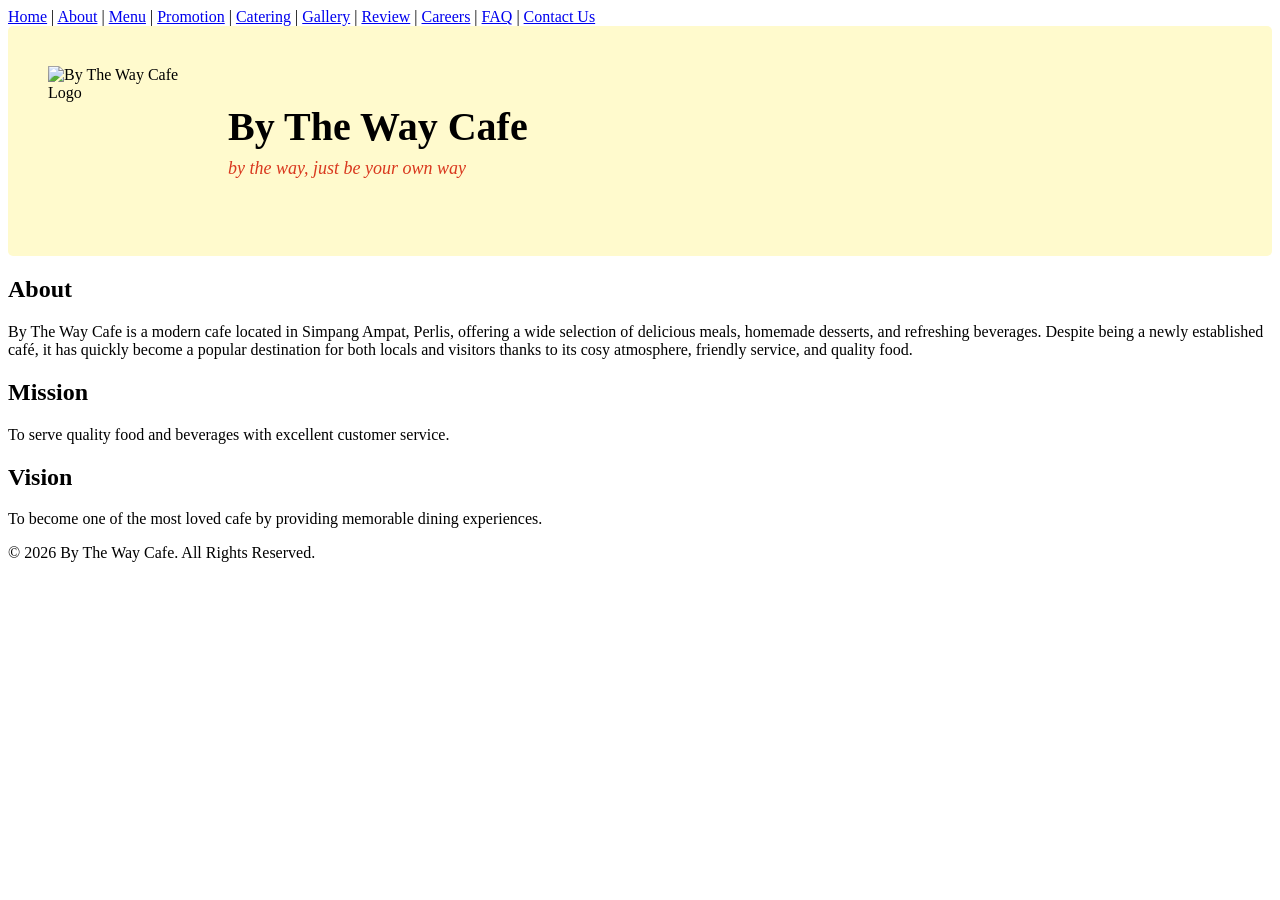
==== frontend/about.html @ bceec510 "Add files via upload" ====
<!DOCTYPE html>
<html lang="en">

<head>
    <meta charset="UTF-8">
    <title>By The Way Cafe | About</title>
    <link rel="stylesheet" href="css/style.css">
    <link rel="stylesheet" href="https://cdnjs.cloudflare.com/ajax/libs/font-awesome/6.5.0/css/all.min.css">
    <style>
        .hero-banner {
            background-color: #FFFACD;
            padding: 40px;
            border-radius: 5px;
            display: flex;
            align-items: center;
            gap: 30px;
        }

        .hero-banner img {
            width: 150px;
            height: 150px;
            object-fit: contain;
        }

        .hero-text h1 {
            margin: 0 0 8px 0;
            font-size: 2.5rem;
        }

        .hero-text .tagline {
            margin: 0;
            font-size: 18px;
            font-style: italic;
            color: #d9381e;
        }
    </style>
</head>

<body>
    <header>
        <nav>
            <a href="index.html">Home</a> | <a href="about.html">About</a> | <a href="menu.html">Menu</a> | <a
                href="promotion.html">Promotion</a> | <a href="catering.html">Catering</a> | <a
                href="gallery.html">Gallery</a> | <a href="review.html">Review</a> | <a href="careers.html">Careers</a>
            | <a href="faq.html">FAQ</a> | <a href="contact.html">Contact Us</a>
        </nav>
    </header>
    <main>
        <div class="hero-banner">
            <img src="media/logo.png" alt="By The Way Cafe Logo">
            <div class="hero-text">
                <h1>By The Way Cafe</h1>
                <p class="tagline">by the way, just be your own way</p>
            </div>
        </div>

        <h2>About </h2>
        <p> By The Way Cafe is a modern cafe located in Simpang Ampat, Perlis, offering a wide selection of delicious
            meals, homemade desserts, and refreshing beverages. Despite being a newly established café, it has quickly
            become a popular destination for both locals and visitors thanks to its cosy atmosphere, friendly service,
            and quality food.</p>

        <h2>Mission</h2>
        <p> To serve quality food and beverages with excellent customer service.</p>

        <h2>Vision</h2>
        <p>To become one of the most loved cafe by providing memorable dining experiences.</p>
    </main>
    <footer>
        <p>&copy; 2026 By The Way Cafe. All Rights Reserved.</p>
    </footer>
</body>

</html>
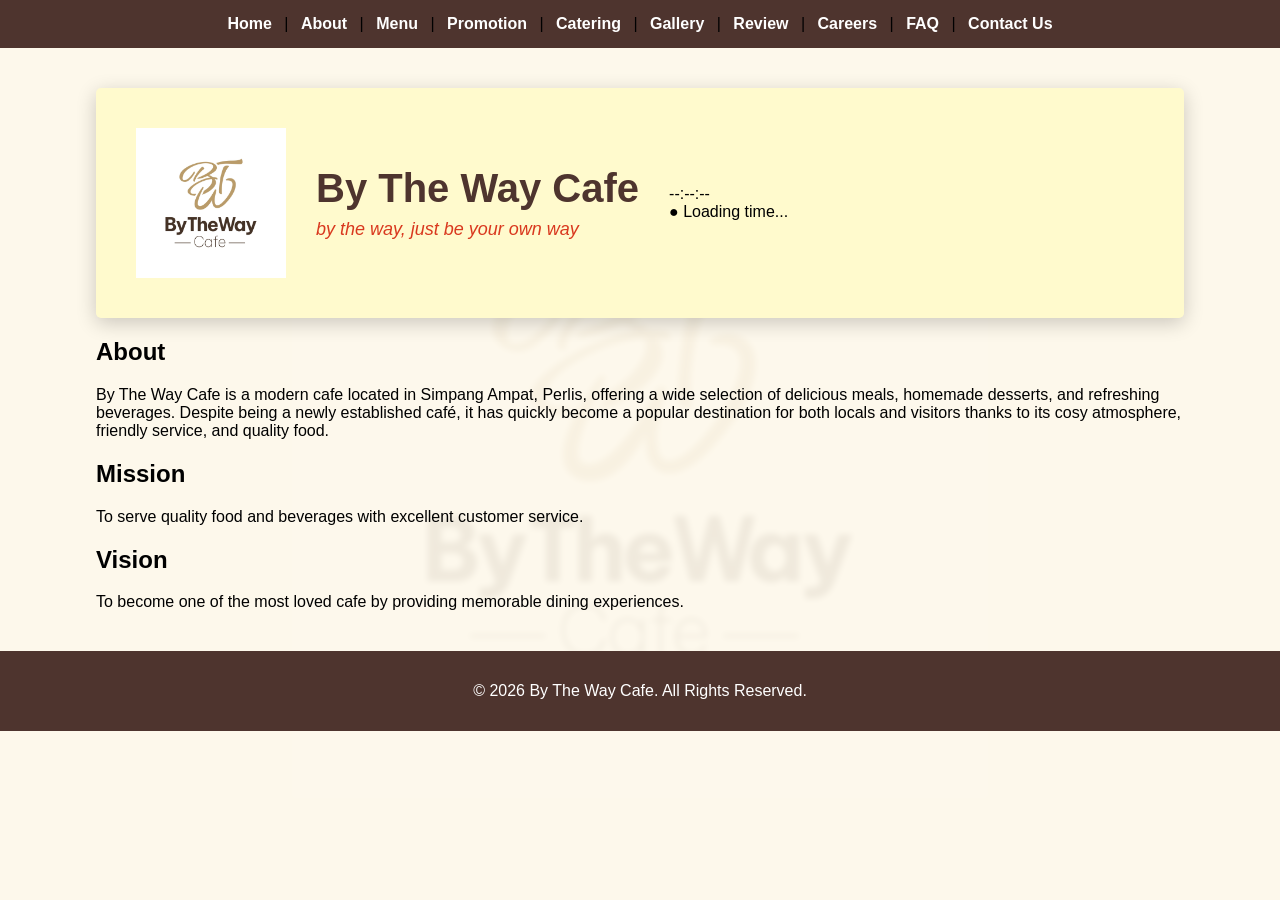
==== commit 92b63043: "Add live clock and shop status widget to About page Added a status widget to display live clock and " ====
--- a/frontend/about.html
+++ b/frontend/about.html
@@ -52,6 +52,10 @@
                 <h1>By The Way Cafe</h1>
                 <p class="tagline">by the way, just be your own way</p>
             </div>
+            <div class="status-widget">
+                <div id="live-clock">--:--:--</div>
+                <div id="shop-status">● Loading time...</div>
+            </div>
         </div>
 
         <h2>About </h2>
@@ -71,4 +75,4 @@
     </footer>
 </body>
 
-</html>+</html>
--- a/frontend/css/style.css
+++ b/frontend/css/style.css
@@ -0,0 +1,140 @@
+body {
+    margin: 0;
+    font-family: Arial, sans-serif;
+    background: #fdf8eb;
+    position: relative;
+}
+
+body::before {
+    content: "";
+    position: fixed;
+    width: 100%;
+    height: 100%;
+    top: 0;
+    left: 0;
+    background: url("../media/logo.png") center no-repeat;
+    background-size: 700px;
+    opacity: 0.07;
+    filter: blur(3px);
+    z-index: -1;
+}
+
+header {
+    background: #4E342E;
+    padding: 15px;
+    text-align: center;
+}
+
+main {
+    width: 85%;
+    margin: 40px auto;
+}
+
+nav a {
+    color: white;
+    text-decoration: none;
+    font-weight: bold;
+    margin: 0 8px;
+    transition: color 0.3s ease;
+}
+
+nav a:hover {
+    color: #FFC107; 
+}
+
+.btn {
+    display: inline-block;
+    margin-top: 20px;
+    padding: 12px 25px;
+    background: #4E342E;
+    color: white;
+    text-decoration: none;
+    border-radius: 5px;
+    transition: background 0.3s ease, transform 0.2s ease;
+}
+
+.btn:hover {
+    background: #FFC107;
+    color: #4E342E;
+    transform: scale(1.05);
+}
+
+.hero-banner {
+    display: flex;
+    align-items: center;
+    gap: 30px;
+    background: #FFFACD;
+    padding: 40px;
+    border-radius: 10px;
+    box-shadow: 0 5px 20px rgba(0,0,0,.2);
+}
+
+.hero-banner img {
+    width: 170px;
+}
+
+.hero-text h1 {
+    font-size: 50px;
+    color: #4E342E;
+    margin-bottom: 10px;
+}
+
+.tagline {
+    color: #d9381e;
+    font-style: italic;
+}
+
+.gallery-container {
+    overflow: hidden;
+    margin-top: 20px;
+}
+
+.gallery-img {
+    float: left; 
+    margin: 10px 20px 10px 0;
+    width: 250px;
+    border-radius: 5px;
+}
+
+.features {
+    display: flex;
+    gap: 20px;
+    margin-top: 30px;
+}
+
+.card {
+    flex: 1;
+    background: white;
+    padding: 20px;
+    border-radius: 8px;
+    box-shadow: 0 2px 10px rgba(0,0,0,.15);
+    position: relative; 
+    transition: transform 0.3s ease, box-shadow 0.3s ease;
+}
+
+.card:hover {
+    transform: translateY(-5px); 
+    box-shadow: 0 6px 15px rgba(0,0,0,.2);
+}
+
+.card-badge {
+    position: absolute; 
+    top: -10px;
+    right: -10px;
+    background: #d9381e;
+    color: white;
+    padding: 5px 12px;
+    font-size: 12px;
+    font-weight: bold;
+    border-radius: 20px;
+    box-shadow: 0 2px 5px rgba(0,0,0,.2);
+}
+
+footer {
+    margin-top: 40px;
+    background: #4E342E;
+    color: white;
+    text-align: center;
+    padding: 15px;
+    clear: both; 
+}
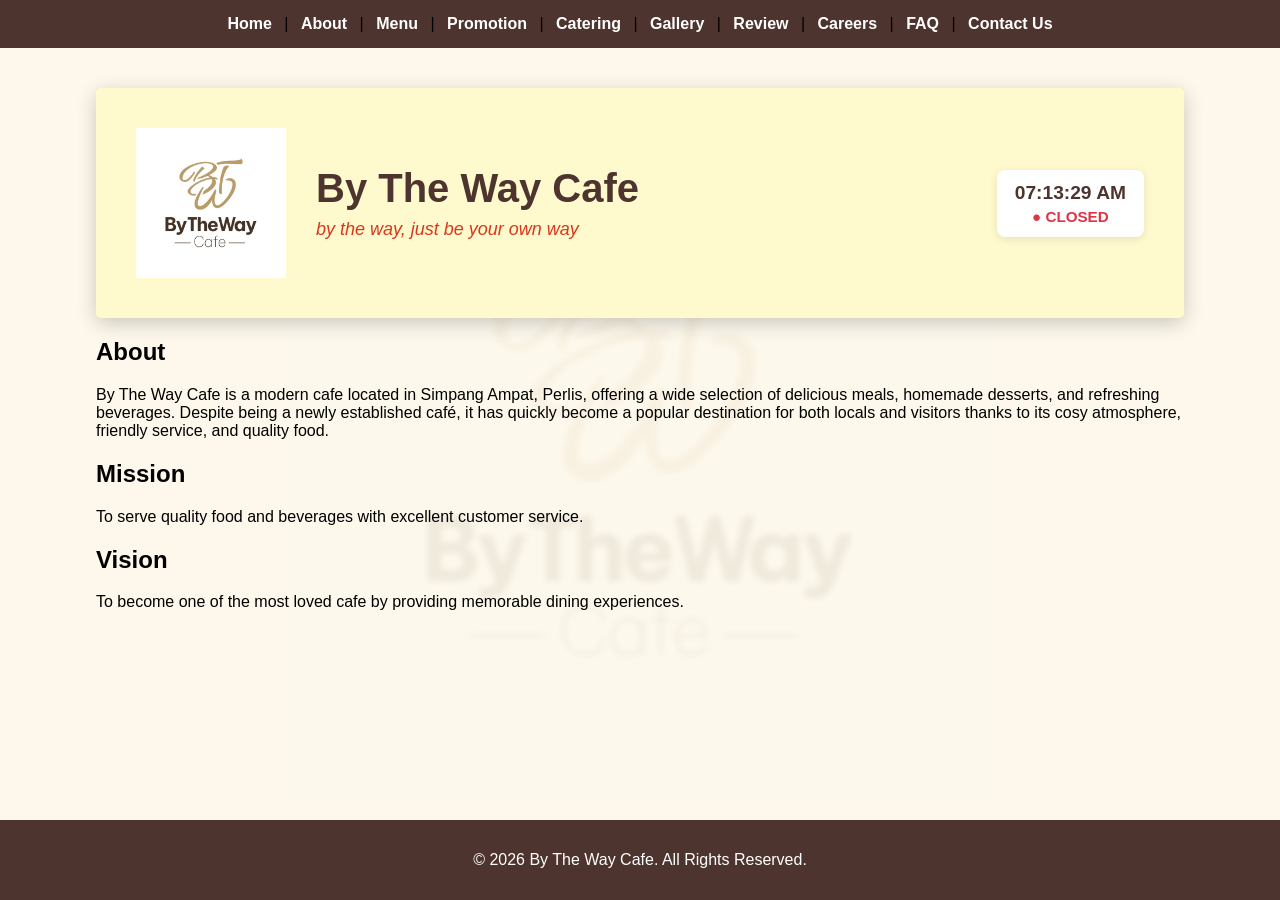
==== commit 7eab5adb: "Add clock script to about.html Added a script tag for the clock functionality." ====
--- a/frontend/about.html
+++ b/frontend/about.html
@@ -73,6 +73,7 @@
     <footer>
         <p>&copy; 2026 By The Way Cafe. All Rights Reserved.</p>
     </footer>
+    <script src="script/clock.js"></script>
 </body>
 
 </html>
--- a/frontend/css/style.css
+++ b/frontend/css/style.css
@@ -1,8 +1,12 @@
+
 body {
     margin: 0;
     font-family: Arial, sans-serif;
     background: #fdf8eb;
     position: relative;
+    display: flex;
+    flex-direction: column;
+    min-height: 100vh;
 }
 
 body::before {
@@ -28,6 +32,7 @@
 main {
     width: 85%;
     margin: 40px auto;
+    flex: 1;
 }
 
 nav a {
@@ -84,6 +89,28 @@
     font-style: italic;
 }
 
+/* clock widget */
+.status-widget {
+    margin-left: auto;
+    text-align: center;
+    background: #ffffff;
+    padding: 12px 18px;
+    border-radius: 8px;
+    box-shadow: 0 2px 8px rgba(0,0,0,.1);
+}
+
+#live-clock {
+    font-size: 1.2rem;
+    font-weight: bold;
+    color: #4E342E;
+}
+
+#shop-status {
+    font-size: 0.95rem;
+    font-weight: bold;
+    margin-top: 4px;
+}
+
 .gallery-container {
     overflow: hidden;
     margin-top: 20px;
